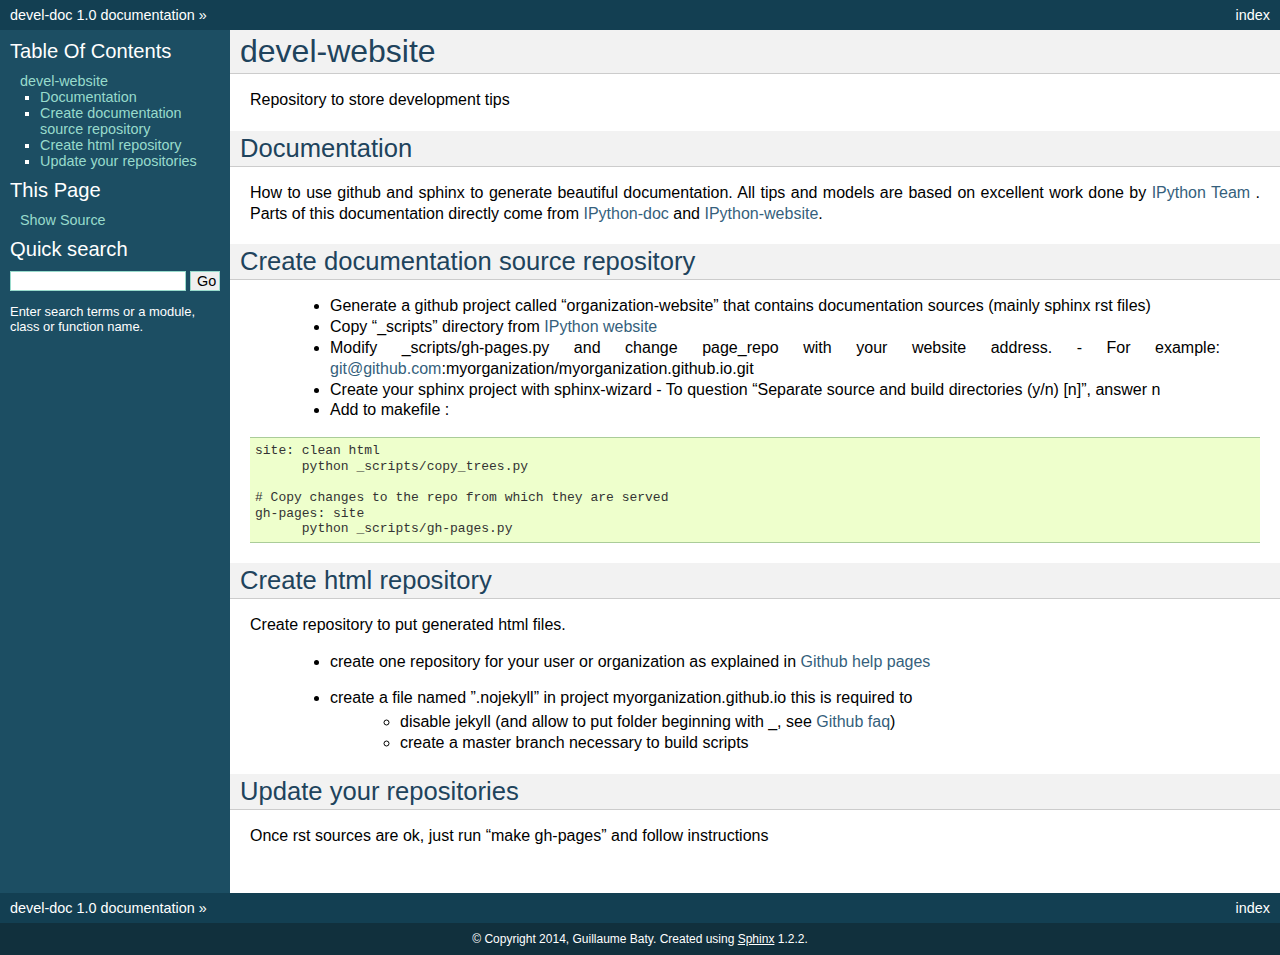
==== index.html @ c1d008ee "Updated website (automated commit)" ====
<!DOCTYPE html PUBLIC "-//W3C//DTD XHTML 1.0 Transitional//EN"
  "http://www.w3.org/TR/xhtml1/DTD/xhtml1-transitional.dtd">


<html xmlns="http://www.w3.org/1999/xhtml">
  <head>
    <meta http-equiv="Content-Type" content="text/html; charset=utf-8" />
    
    <title>devel-website &mdash; devel-doc 1.0 documentation</title>
    
    <link rel="stylesheet" href="_static/default.css" type="text/css" />
    <link rel="stylesheet" href="_static/pygments.css" type="text/css" />
    
    <script type="text/javascript">
      var DOCUMENTATION_OPTIONS = {
        URL_ROOT:    './',
        VERSION:     '1.0',
        COLLAPSE_INDEX: false,
        FILE_SUFFIX: '.html',
        HAS_SOURCE:  true
      };
    </script>
    <script type="text/javascript" src="_static/jquery.js"></script>
    <script type="text/javascript" src="_static/underscore.js"></script>
    <script type="text/javascript" src="_static/doctools.js"></script>
    <link rel="top" title="devel-doc 1.0 documentation" href="#" /> 
  </head>
  <body>
    <div class="related">
      <h3>Navigation</h3>
      <ul>
        <li class="right" style="margin-right: 10px">
          <a href="genindex.html" title="General Index"
             accesskey="I">index</a></li>
        <li><a href="#">devel-doc 1.0 documentation</a> &raquo;</li> 
      </ul>
    </div>  

    <div class="document">
      <div class="documentwrapper">
        <div class="bodywrapper">
          <div class="body">
            
  <div class="section" id="devel-website">
<h1>devel-website<a class="headerlink" href="#devel-website" title="Permalink to this headline">¶</a></h1>
<p>Repository to store development tips</p>
<div class="section" id="documentation">
<h2>Documentation<a class="headerlink" href="#documentation" title="Permalink to this headline">¶</a></h2>
<p>How to use github and sphinx to generate beautiful documentation.
All tips and models are based on excellent work done by <a class="reference external" href="http://ipython.org">IPython Team</a> .
Parts of this documentation directly come from <a class="reference external" href="https://github.com/ipython/ipython-doc/tree/gh-pages">IPython-doc</a> and <a class="reference external" href="https://github.com/ipython/ipython-website">IPython-website</a>.</p>
</div>
<div class="section" id="create-documentation-source-repository">
<h2>Create documentation source repository<a class="headerlink" href="#create-documentation-source-repository" title="Permalink to this headline">¶</a></h2>
<blockquote>
<div><ul class="simple">
<li>Generate a github project called &#8220;organization-website&#8221; that contains documentation sources (mainly sphinx rst files)</li>
<li>Copy &#8220;_scripts&#8221; directory from <a class="reference external" href="https://github.com/ipython/ipython-website/tree/master/_scripts">IPython website</a></li>
<li>Modify _scripts/gh-pages.py and change page_repo with your website address.
- For example: <a class="reference external" href="mailto:git&#37;&#52;&#48;github&#46;com">git<span>&#64;</span>github<span>&#46;</span>com</a>:myorganization/myorganization.github.io.git</li>
<li>Create your sphinx project with sphinx-wizard
- To question &#8220;Separate source and build directories (y/n) [n]&#8221;, answer n</li>
<li>Add to makefile :</li>
</ul>
</div></blockquote>
<div class="highlight-text"><div class="highlight"><pre>site: clean html
      python _scripts/copy_trees.py

# Copy changes to the repo from which they are served
gh-pages: site
      python _scripts/gh-pages.py
</pre></div>
</div>
</div>
<div class="section" id="create-html-repository">
<h2>Create html repository<a class="headerlink" href="#create-html-repository" title="Permalink to this headline">¶</a></h2>
<p>Create repository to put generated html files.</p>
<blockquote>
<div><ul>
<li><p class="first">create one repository for your user or organization as explained in <a class="reference external" href="http://pages.github.com">Github help pages</a></p>
</li>
<li><dl class="first docutils">
<dt>create a file named &#8221;.nojekyll&#8221; in project myorganization.github.io this is required to</dt>
<dd><ul class="first last simple">
<li>disable jekyll (and allow to put folder beginning with _, see <a class="reference external" href="https://help.github.com/articles/files-that-start-with-an-underscore-are-missing">Github faq</a>)</li>
<li>create a master branch necessary to build scripts</li>
</ul>
</dd>
</dl>
</li>
</ul>
</div></blockquote>
</div>
<div class="section" id="update-your-repositories">
<h2>Update your repositories<a class="headerlink" href="#update-your-repositories" title="Permalink to this headline">¶</a></h2>
<p>Once rst sources are ok, just run &#8220;make gh-pages&#8221; and follow instructions</p>
</div>
</div>


          </div>
        </div>
      </div>
      <div class="sphinxsidebar">
        <div class="sphinxsidebarwrapper">
  <h3><a href="#">Table Of Contents</a></h3>
  <ul>
<li><a class="reference internal" href="#">devel-website</a><ul>
<li><a class="reference internal" href="#documentation">Documentation</a></li>
<li><a class="reference internal" href="#create-documentation-source-repository">Create documentation source repository</a></li>
<li><a class="reference internal" href="#create-html-repository">Create html repository</a></li>
<li><a class="reference internal" href="#update-your-repositories">Update your repositories</a></li>
</ul>
</li>
</ul>

  <h3>This Page</h3>
  <ul class="this-page-menu">
    <li><a href="_sources/index.txt"
           rel="nofollow">Show Source</a></li>
  </ul>
<div id="searchbox" style="display: none">
  <h3>Quick search</h3>
    <form class="search" action="search.html" method="get">
      <input type="text" name="q" />
      <input type="submit" value="Go" />
      <input type="hidden" name="check_keywords" value="yes" />
      <input type="hidden" name="area" value="default" />
    </form>
    <p class="searchtip" style="font-size: 90%">
    Enter search terms or a module, class or function name.
    </p>
</div>
<script type="text/javascript">$('#searchbox').show(0);</script>
        </div>
      </div>
      <div class="clearer"></div>
    </div>
    <div class="related">
      <h3>Navigation</h3>
      <ul>
        <li class="right" style="margin-right: 10px">
          <a href="genindex.html" title="General Index"
             >index</a></li>
        <li><a href="#">devel-doc 1.0 documentation</a> &raquo;</li> 
      </ul>
    </div>
    <div class="footer">
        &copy; Copyright 2014, Guillaume Baty.
      Created using <a href="http://sphinx-doc.org/">Sphinx</a> 1.2.2.
    </div>
  </body>
</html>
---- _static/default.css ----
/*
 * default.css_t
 * ~~~~~~~~~~~~~
 *
 * Sphinx stylesheet -- default theme.
 *
 * :copyright: Copyright 2007-2014 by the Sphinx team, see AUTHORS.
 * :license: BSD, see LICENSE for details.
 *
 */

@import url("basic.css");

/* -- page layout ----------------------------------------------------------- */

body {
    font-family: sans-serif;
    font-size: 100%;
    background-color: #11303d;
    color: #000;
    margin: 0;
    padding: 0;
}

div.document {
    background-color: #1c4e63;
}

div.documentwrapper {
    float: left;
    width: 100%;
}

div.bodywrapper {
    margin: 0 0 0 230px;
}

div.body {
    background-color: #ffffff;
    color: #000000;
    padding: 0 20px 30px 20px;
}

div.footer {
    color: #ffffff;
    width: 100%;
    padding: 9px 0 9px 0;
    text-align: center;
    font-size: 75%;
}

div.footer a {
    color: #ffffff;
    text-decoration: underline;
}

div.related {
    background-color: #133f52;
    line-height: 30px;
    color: #ffffff;
}

div.related a {
    color: #ffffff;
}

div.sphinxsidebar {
}

div.sphinxsidebar h3 {
    font-family: 'Trebuchet MS', sans-serif;
    color: #ffffff;
    font-size: 1.4em;
    font-weight: normal;
    margin: 0;
    padding: 0;
}

div.sphinxsidebar h3 a {
    color: #ffffff;
}

div.sphinxsidebar h4 {
    font-family: 'Trebuchet MS', sans-serif;
    color: #ffffff;
    font-size: 1.3em;
    font-weight: normal;
    margin: 5px 0 0 0;
    padding: 0;
}

div.sphinxsidebar p {
    color: #ffffff;
}

div.sphinxsidebar p.topless {
    margin: 5px 10px 10px 10px;
}

div.sphinxsidebar ul {
    margin: 10px;
    padding: 0;
    color: #ffffff;
}

div.sphinxsidebar a {
    color: #98dbcc;
}

div.sphinxsidebar input {
    border: 1px solid #98dbcc;
    font-family: sans-serif;
    font-size: 1em;
}



/* -- hyperlink styles ------------------------------------------------------ */

a {
    color: #355f7c;
    text-decoration: none;
}

a:visited {
    color: #355f7c;
    text-decoration: none;
}

a:hover {
    text-decoration: underline;
}



/* -- body styles ----------------------------------------------------------- */

div.body h1,
div.body h2,
div.body h3,
div.body h4,
div.body h5,
div.body h6 {
    font-family: 'Trebuchet MS', sans-serif;
    background-color: #f2f2f2;
    font-weight: normal;
    color: #20435c;
    border-bottom: 1px solid #ccc;
    margin: 20px -20px 10px -20px;
    padding: 3px 0 3px 10px;
}

div.body h1 { margin-top: 0; font-size: 200%; }
div.body h2 { font-size: 160%; }
div.body h3 { font-size: 140%; }
div.body h4 { font-size: 120%; }
div.body h5 { font-size: 110%; }
div.body h6 { font-size: 100%; }

a.headerlink {
    color: #c60f0f;
    font-size: 0.8em;
    padding: 0 4px 0 4px;
    text-decoration: none;
}

a.headerlink:hover {
    background-color: #c60f0f;
    color: white;
}

div.body p, div.body dd, div.body li {
    text-align: justify;
    line-height: 130%;
}

div.admonition p.admonition-title + p {
    display: inline;
}

div.admonition p {
    margin-bottom: 5px;
}

div.admonition pre {
    margin-bottom: 5px;
}

div.admonition ul, div.admonition ol {
    margin-bottom: 5px;
}

div.note {
    background-color: #eee;
    border: 1px solid #ccc;
}

div.seealso {
    background-color: #ffc;
    border: 1px solid #ff6;
}

div.topic {
    background-color: #eee;
}

div.warning {
    background-color: #ffe4e4;
    border: 1px solid #f66;
}

p.admonition-title {
    display: inline;
}

p.admonition-title:after {
    content: ":";
}

pre {
    padding: 5px;
    background-color: #eeffcc;
    color: #333333;
    line-height: 120%;
    border: 1px solid #ac9;
    border-left: none;
    border-right: none;
}

tt {
    background-color: #ecf0f3;
    padding: 0 1px 0 1px;
    font-size: 0.95em;
}

th {
    background-color: #ede;
}

.warning tt {
    background: #efc2c2;
}

.note tt {
    background: #d6d6d6;
}

.viewcode-back {
    font-family: sans-serif;
}

div.viewcode-block:target {
    background-color: #f4debf;
    border-top: 1px solid #ac9;
    border-bottom: 1px solid #ac9;
}
---- _static/pygments.css ----
.highlight .hll { background-color: #ffffcc }
.highlight  { background: #eeffcc; }
.highlight .c { color: #408090; font-style: italic } /* Comment */
.highlight .err { border: 1px solid #FF0000 } /* Error */
.highlight .k { color: #007020; font-weight: bold } /* Keyword */
.highlight .o { color: #666666 } /* Operator */
.highlight .cm { color: #408090; font-style: italic } /* Comment.Multiline */
.highlight .cp { color: #007020 } /* Comment.Preproc */
.highlight .c1 { color: #408090; font-style: italic } /* Comment.Single */
.highlight .cs { color: #408090; background-color: #fff0f0 } /* Comment.Special */
.highlight .gd { color: #A00000 } /* Generic.Deleted */
.highlight .ge { font-style: italic } /* Generic.Emph */
.highlight .gr { color: #FF0000 } /* Generic.Error */
.highlight .gh { color: #000080; font-weight: bold } /* Generic.Heading */
.highlight .gi { color: #00A000 } /* Generic.Inserted */
.highlight .go { color: #333333 } /* Generic.Output */
.highlight .gp { color: #c65d09; font-weight: bold } /* Generic.Prompt */
.highlight .gs { font-weight: bold } /* Generic.Strong */
.highlight .gu { color: #800080; font-weight: bold } /* Generic.Subheading */
.highlight .gt { color: #0044DD } /* Generic.Traceback */
.highlight .kc { color: #007020; font-weight: bold } /* Keyword.Constant */
.highlight .kd { color: #007020; font-weight: bold } /* Keyword.Declaration */
.highlight .kn { color: #007020; font-weight: bold } /* Keyword.Namespace */
.highlight .kp { color: #007020 } /* Keyword.Pseudo */
.highlight .kr { color: #007020; font-weight: bold } /* Keyword.Reserved */
.highlight .kt { color: #902000 } /* Keyword.Type */
.highlight .m { color: #208050 } /* Literal.Number */
.highlight .s { color: #4070a0 } /* Literal.String */
.highlight .na { color: #4070a0 } /* Name.Attribute */
.highlight .nb { color: #007020 } /* Name.Builtin */
.highlight .nc { color: #0e84b5; font-weight: bold } /* Name.Class */
.highlight .no { color: #60add5 } /* Name.Constant */
.highlight .nd { color: #555555; font-weight: bold } /* Name.Decorator */
.highlight .ni { color: #d55537; font-weight: bold } /* Name.Entity */
.highlight .ne { color: #007020 } /* Name.Exception */
.highlight .nf { color: #06287e } /* Name.Function */
.highlight .nl { color: #002070; font-weight: bold } /* Name.Label */
.highlight .nn { color: #0e84b5; font-weight: bold } /* Name.Namespace */
.highlight .nt { color: #062873; font-weight: bold } /* Name.Tag */
.highlight .nv { color: #bb60d5 } /* Name.Variable */
.highlight .ow { color: #007020; font-weight: bold } /* Operator.Word */
.highlight .w { color: #bbbbbb } /* Text.Whitespace */
.highlight .mf { color: #208050 } /* Literal.Number.Float */
.highlight .mh { color: #208050 } /* Literal.Number.Hex */
.highlight .mi { color: #208050 } /* Literal.Number.Integer */
.highlight .mo { color: #208050 } /* Literal.Number.Oct */
.highlight .sb { color: #4070a0 } /* Literal.String.Backtick */
.highlight .sc { color: #4070a0 } /* Literal.String.Char */
.highlight .sd { color: #4070a0; font-style: italic } /* Literal.String.Doc */
.highlight .s2 { color: #4070a0 } /* Literal.String.Double */
.highlight .se { color: #4070a0; font-weight: bold } /* Literal.String.Escape */
.highlight .sh { color: #4070a0 } /* Literal.String.Heredoc */
.highlight .si { color: #70a0d0; font-style: italic } /* Literal.String.Interpol */
.highlight .sx { color: #c65d09 } /* Literal.String.Other */
.highlight .sr { color: #235388 } /* Literal.String.Regex */
.highlight .s1 { color: #4070a0 } /* Literal.String.Single */
.highlight .ss { color: #517918 } /* Literal.String.Symbol */
.highlight .bp { color: #007020 } /* Name.Builtin.Pseudo */
.highlight .vc { color: #bb60d5 } /* Name.Variable.Class */
.highlight .vg { color: #bb60d5 } /* Name.Variable.Global */
.highlight .vi { color: #bb60d5 } /* Name.Variable.Instance */
.highlight .il { color: #208050 } /* Literal.Number.Integer.Long */
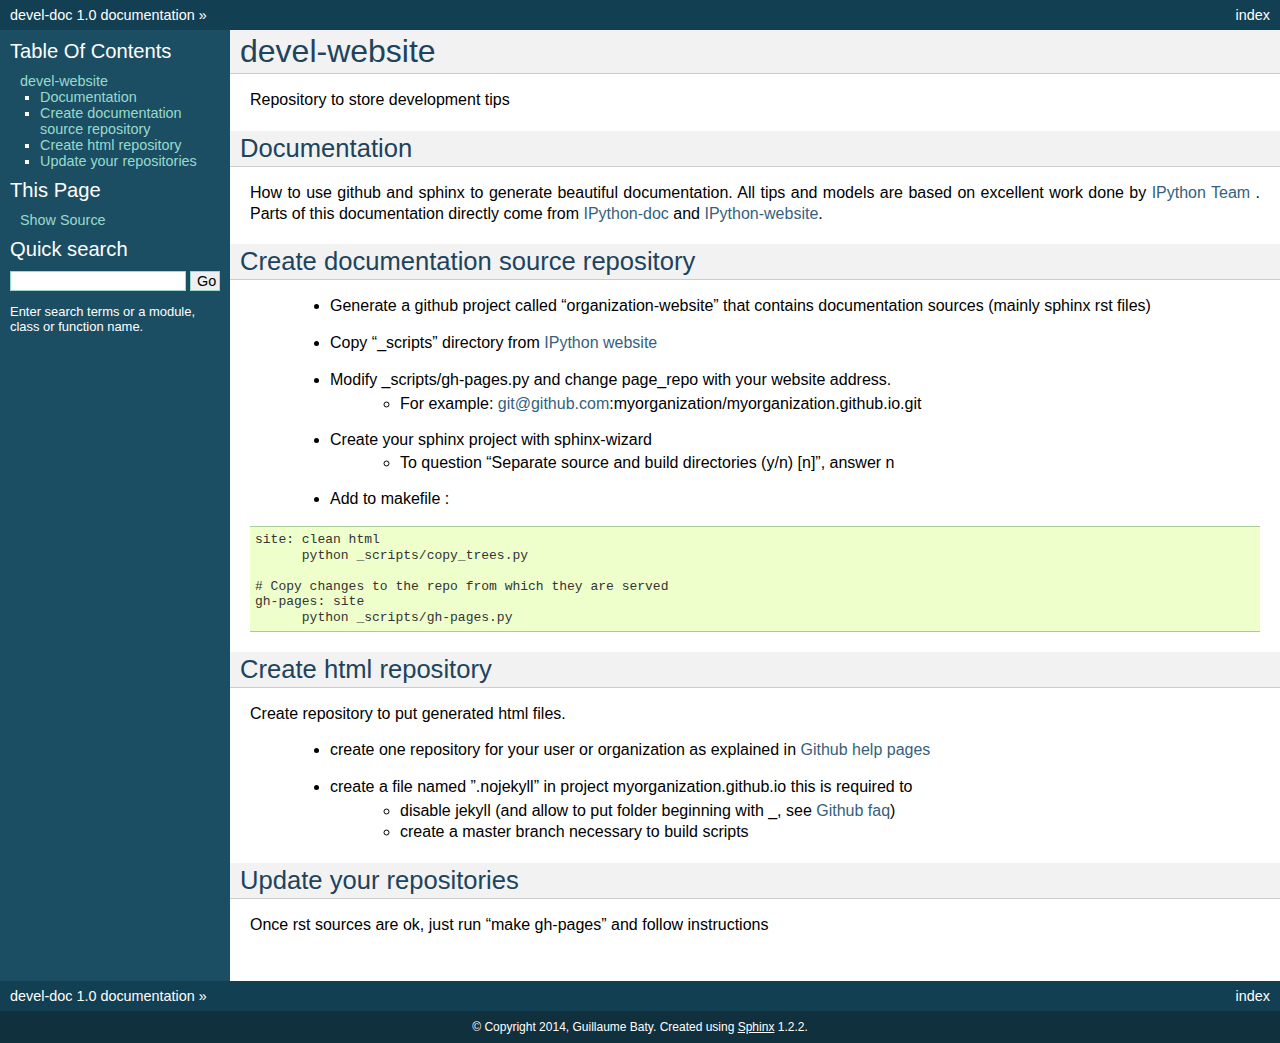
==== commit e1df890e: "Updated website (automated commit)" ====
--- a/index.html
+++ b/index.html
@@ -53,14 +53,29 @@
 <div class="section" id="create-documentation-source-repository">
 <h2>Create documentation source repository<a class="headerlink" href="#create-documentation-source-repository" title="Permalink to this headline">¶</a></h2>
 <blockquote>
-<div><ul class="simple">
-<li>Generate a github project called &#8220;organization-website&#8221; that contains documentation sources (mainly sphinx rst files)</li>
-<li>Copy &#8220;_scripts&#8221; directory from <a class="reference external" href="https://github.com/ipython/ipython-website/tree/master/_scripts">IPython website</a></li>
-<li>Modify _scripts/gh-pages.py and change page_repo with your website address.
-- For example: <a class="reference external" href="mailto:git&#37;&#52;&#48;github&#46;com">git<span>&#64;</span>github<span>&#46;</span>com</a>:myorganization/myorganization.github.io.git</li>
-<li>Create your sphinx project with sphinx-wizard
-- To question &#8220;Separate source and build directories (y/n) [n]&#8221;, answer n</li>
-<li>Add to makefile :</li>
+<div><ul>
+<li><p class="first">Generate a github project called &#8220;organization-website&#8221; that contains documentation sources (mainly sphinx rst files)</p>
+</li>
+<li><p class="first">Copy &#8220;_scripts&#8221; directory from <a class="reference external" href="https://github.com/ipython/ipython-website/tree/master/_scripts">IPython website</a></p>
+</li>
+<li><dl class="first docutils">
+<dt>Modify _scripts/gh-pages.py and change page_repo with your website address.</dt>
+<dd><ul class="first last simple">
+<li>For example: <a class="reference external" href="mailto:git&#37;&#52;&#48;github&#46;com">git<span>&#64;</span>github<span>&#46;</span>com</a>:myorganization/myorganization.github.io.git</li>
+</ul>
+</dd>
+</dl>
+</li>
+<li><dl class="first docutils">
+<dt>Create your sphinx project with sphinx-wizard</dt>
+<dd><ul class="first last simple">
+<li>To question &#8220;Separate source and build directories (y/n) [n]&#8221;, answer n</li>
+</ul>
+</dd>
+</dl>
+</li>
+<li><p class="first">Add to makefile :</p>
+</li>
 </ul>
 </div></blockquote>
 <div class="highlight-text"><div class="highlight"><pre>site: clean html
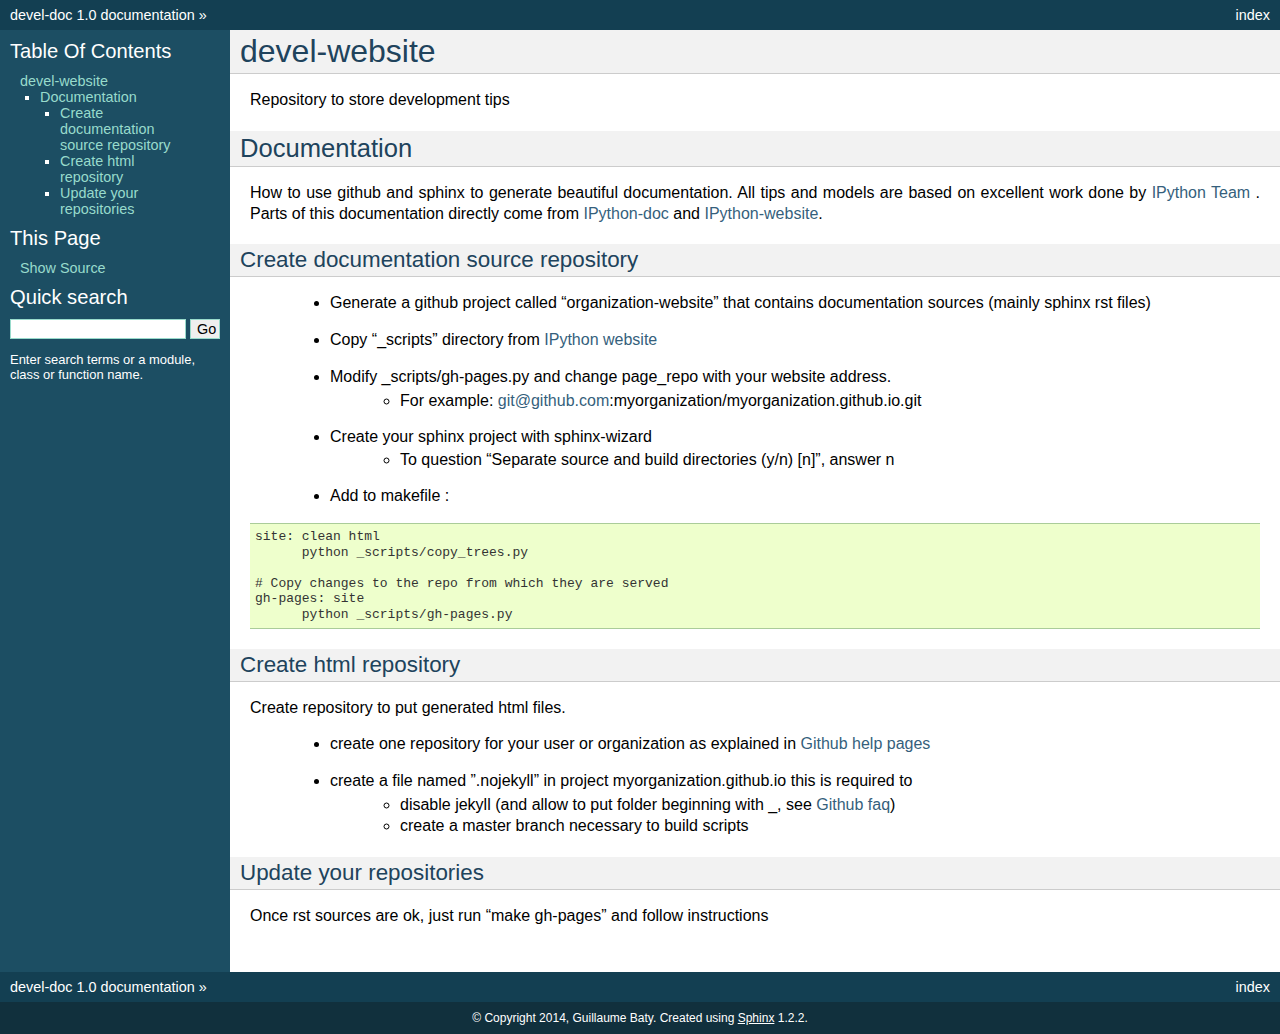
==== commit e1b84db7: "Updated website (automated commit)" ====
--- a/index.html
+++ b/index.html
@@ -49,9 +49,8 @@
 <p>How to use github and sphinx to generate beautiful documentation.
 All tips and models are based on excellent work done by <a class="reference external" href="http://ipython.org">IPython Team</a> .
 Parts of this documentation directly come from <a class="reference external" href="https://github.com/ipython/ipython-doc/tree/gh-pages">IPython-doc</a> and <a class="reference external" href="https://github.com/ipython/ipython-website">IPython-website</a>.</p>
-</div>
 <div class="section" id="create-documentation-source-repository">
-<h2>Create documentation source repository<a class="headerlink" href="#create-documentation-source-repository" title="Permalink to this headline">¶</a></h2>
+<h3>Create documentation source repository<a class="headerlink" href="#create-documentation-source-repository" title="Permalink to this headline">¶</a></h3>
 <blockquote>
 <div><ul>
 <li><p class="first">Generate a github project called &#8220;organization-website&#8221; that contains documentation sources (mainly sphinx rst files)</p>
@@ -88,7 +87,7 @@
 </div>
 </div>
 <div class="section" id="create-html-repository">
-<h2>Create html repository<a class="headerlink" href="#create-html-repository" title="Permalink to this headline">¶</a></h2>
+<h3>Create html repository<a class="headerlink" href="#create-html-repository" title="Permalink to this headline">¶</a></h3>
 <p>Create repository to put generated html files.</p>
 <blockquote>
 <div><ul>
@@ -107,8 +106,9 @@
 </div></blockquote>
 </div>
 <div class="section" id="update-your-repositories">
-<h2>Update your repositories<a class="headerlink" href="#update-your-repositories" title="Permalink to this headline">¶</a></h2>
+<h3>Update your repositories<a class="headerlink" href="#update-your-repositories" title="Permalink to this headline">¶</a></h3>
 <p>Once rst sources are ok, just run &#8220;make gh-pages&#8221; and follow instructions</p>
+</div>
 </div>
 </div>
 
@@ -121,10 +121,12 @@
   <h3><a href="#">Table Of Contents</a></h3>
   <ul>
 <li><a class="reference internal" href="#">devel-website</a><ul>
-<li><a class="reference internal" href="#documentation">Documentation</a></li>
+<li><a class="reference internal" href="#documentation">Documentation</a><ul>
 <li><a class="reference internal" href="#create-documentation-source-repository">Create documentation source repository</a></li>
 <li><a class="reference internal" href="#create-html-repository">Create html repository</a></li>
 <li><a class="reference internal" href="#update-your-repositories">Update your repositories</a></li>
+</ul>
+</li>
 </ul>
 </li>
 </ul>
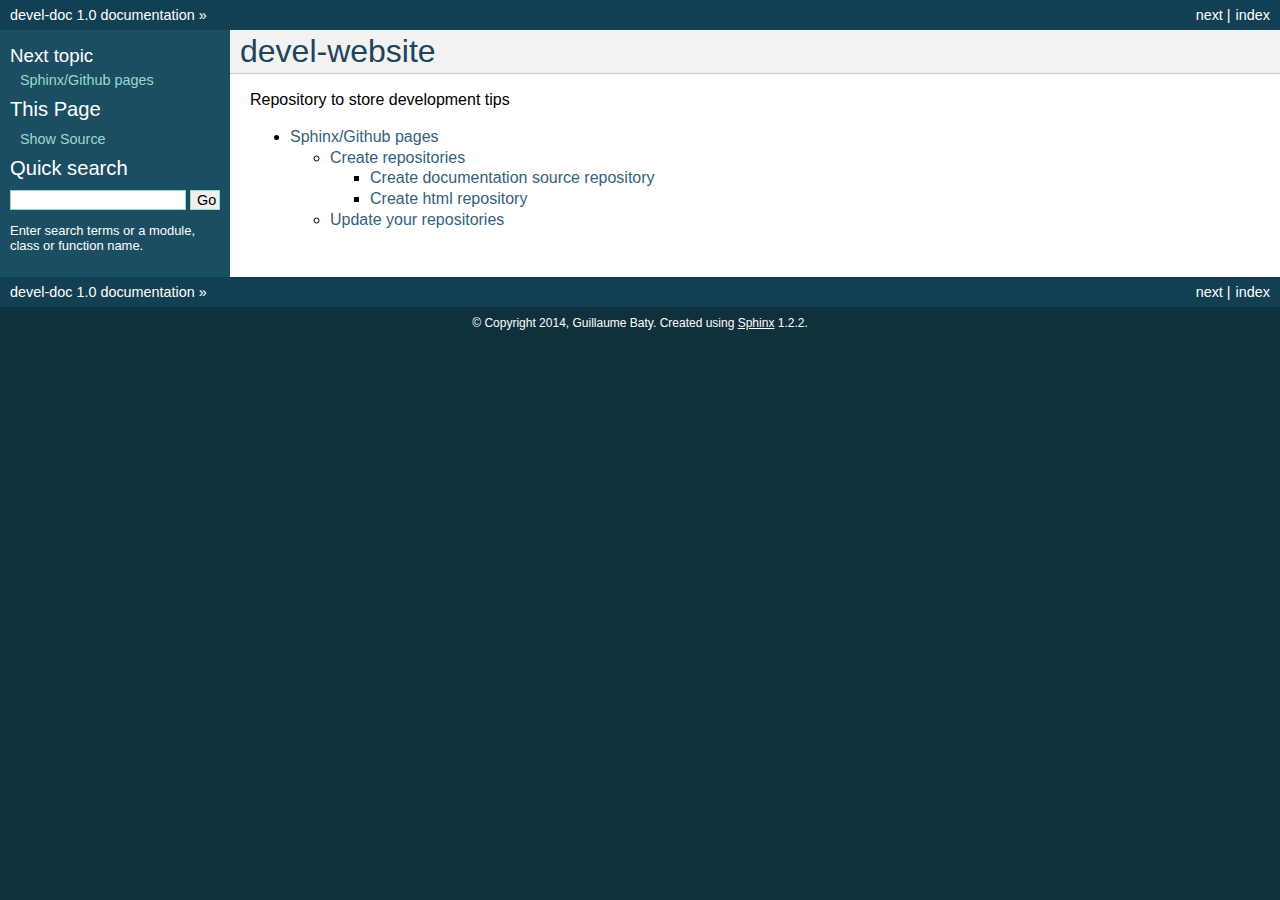
==== commit da01b2f1: "Updated website (automated commit)" ====
--- a/index.html
+++ b/index.html
@@ -23,7 +23,8 @@
     <script type="text/javascript" src="_static/jquery.js"></script>
     <script type="text/javascript" src="_static/underscore.js"></script>
     <script type="text/javascript" src="_static/doctools.js"></script>
-    <link rel="top" title="devel-doc 1.0 documentation" href="#" /> 
+    <link rel="top" title="devel-doc 1.0 documentation" href="#" />
+    <link rel="next" title="Sphinx/Github pages" href="sphinx-gh.html" /> 
   </head>
   <body>
     <div class="related">
@@ -32,6 +33,9 @@
         <li class="right" style="margin-right: 10px">
           <a href="genindex.html" title="General Index"
              accesskey="I">index</a></li>
+        <li class="right" >
+          <a href="sphinx-gh.html" title="Sphinx/Github pages"
+             accesskey="N">next</a> |</li>
         <li><a href="#">devel-doc 1.0 documentation</a> &raquo;</li> 
       </ul>
     </div>  
@@ -44,71 +48,18 @@
   <div class="section" id="devel-website">
 <h1>devel-website<a class="headerlink" href="#devel-website" title="Permalink to this headline">¶</a></h1>
 <p>Repository to store development tips</p>
-<div class="section" id="documentation">
-<h2>Documentation<a class="headerlink" href="#documentation" title="Permalink to this headline">¶</a></h2>
-<p>How to use github and sphinx to generate beautiful documentation.
-All tips and models are based on excellent work done by <a class="reference external" href="http://ipython.org">IPython Team</a> .
-Parts of this documentation directly come from <a class="reference external" href="https://github.com/ipython/ipython-doc/tree/gh-pages">IPython-doc</a> and <a class="reference external" href="https://github.com/ipython/ipython-website">IPython-website</a>.</p>
-<div class="section" id="create-documentation-source-repository">
-<h3>Create documentation source repository<a class="headerlink" href="#create-documentation-source-repository" title="Permalink to this headline">¶</a></h3>
-<blockquote>
-<div><ul>
-<li><p class="first">Generate a github project called &#8220;organization-website&#8221; that contains documentation sources (mainly sphinx rst files)</p>
+<div class="toctree-wrapper compound">
+<ul>
+<li class="toctree-l1"><a class="reference internal" href="sphinx-gh.html">Sphinx/Github pages</a><ul>
+<li class="toctree-l2"><a class="reference internal" href="sphinx-gh.html#create-repositories">Create repositories</a><ul>
+<li class="toctree-l3"><a class="reference internal" href="sphinx-gh.html#create-documentation-source-repository">Create documentation source repository</a></li>
+<li class="toctree-l3"><a class="reference internal" href="sphinx-gh.html#create-html-repository">Create html repository</a></li>
+</ul>
 </li>
-<li><p class="first">Copy &#8220;_scripts&#8221; directory from <a class="reference external" href="https://github.com/ipython/ipython-website/tree/master/_scripts">IPython website</a></p>
-</li>
-<li><dl class="first docutils">
-<dt>Modify _scripts/gh-pages.py and change page_repo with your website address.</dt>
-<dd><ul class="first last simple">
-<li>For example: <a class="reference external" href="mailto:git&#37;&#52;&#48;github&#46;com">git<span>&#64;</span>github<span>&#46;</span>com</a>:myorganization/myorganization.github.io.git</li>
+<li class="toctree-l2"><a class="reference internal" href="sphinx-gh.html#update-your-repositories">Update your repositories</a></li>
 </ul>
-</dd>
-</dl>
-</li>
-<li><dl class="first docutils">
-<dt>Create your sphinx project with sphinx-wizard</dt>
-<dd><ul class="first last simple">
-<li>To question &#8220;Separate source and build directories (y/n) [n]&#8221;, answer n</li>
-</ul>
-</dd>
-</dl>
-</li>
-<li><p class="first">Add to makefile :</p>
 </li>
 </ul>
-</div></blockquote>
-<div class="highlight-text"><div class="highlight"><pre>site: clean html
-      python _scripts/copy_trees.py
-
-# Copy changes to the repo from which they are served
-gh-pages: site
-      python _scripts/gh-pages.py
-</pre></div>
-</div>
-</div>
-<div class="section" id="create-html-repository">
-<h3>Create html repository<a class="headerlink" href="#create-html-repository" title="Permalink to this headline">¶</a></h3>
-<p>Create repository to put generated html files.</p>
-<blockquote>
-<div><ul>
-<li><p class="first">create one repository for your user or organization as explained in <a class="reference external" href="http://pages.github.com">Github help pages</a></p>
-</li>
-<li><dl class="first docutils">
-<dt>create a file named &#8221;.nojekyll&#8221; in project myorganization.github.io this is required to</dt>
-<dd><ul class="first last simple">
-<li>disable jekyll (and allow to put folder beginning with _, see <a class="reference external" href="https://help.github.com/articles/files-that-start-with-an-underscore-are-missing">Github faq</a>)</li>
-<li>create a master branch necessary to build scripts</li>
-</ul>
-</dd>
-</dl>
-</li>
-</ul>
-</div></blockquote>
-</div>
-<div class="section" id="update-your-repositories">
-<h3>Update your repositories<a class="headerlink" href="#update-your-repositories" title="Permalink to this headline">¶</a></h3>
-<p>Once rst sources are ok, just run &#8220;make gh-pages&#8221; and follow instructions</p>
-</div>
 </div>
 </div>
 
@@ -118,19 +69,9 @@
       </div>
       <div class="sphinxsidebar">
         <div class="sphinxsidebarwrapper">
-  <h3><a href="#">Table Of Contents</a></h3>
-  <ul>
-<li><a class="reference internal" href="#">devel-website</a><ul>
-<li><a class="reference internal" href="#documentation">Documentation</a><ul>
-<li><a class="reference internal" href="#create-documentation-source-repository">Create documentation source repository</a></li>
-<li><a class="reference internal" href="#create-html-repository">Create html repository</a></li>
-<li><a class="reference internal" href="#update-your-repositories">Update your repositories</a></li>
-</ul>
-</li>
-</ul>
-</li>
-</ul>
-
+  <h4>Next topic</h4>
+  <p class="topless"><a href="sphinx-gh.html"
+                        title="next chapter">Sphinx/Github pages</a></p>
   <h3>This Page</h3>
   <ul class="this-page-menu">
     <li><a href="_sources/index.txt"
@@ -159,6 +100,9 @@
         <li class="right" style="margin-right: 10px">
           <a href="genindex.html" title="General Index"
              >index</a></li>
+        <li class="right" >
+          <a href="sphinx-gh.html" title="Sphinx/Github pages"
+             >next</a> |</li>
         <li><a href="#">devel-doc 1.0 documentation</a> &raquo;</li> 
       </ul>
     </div>
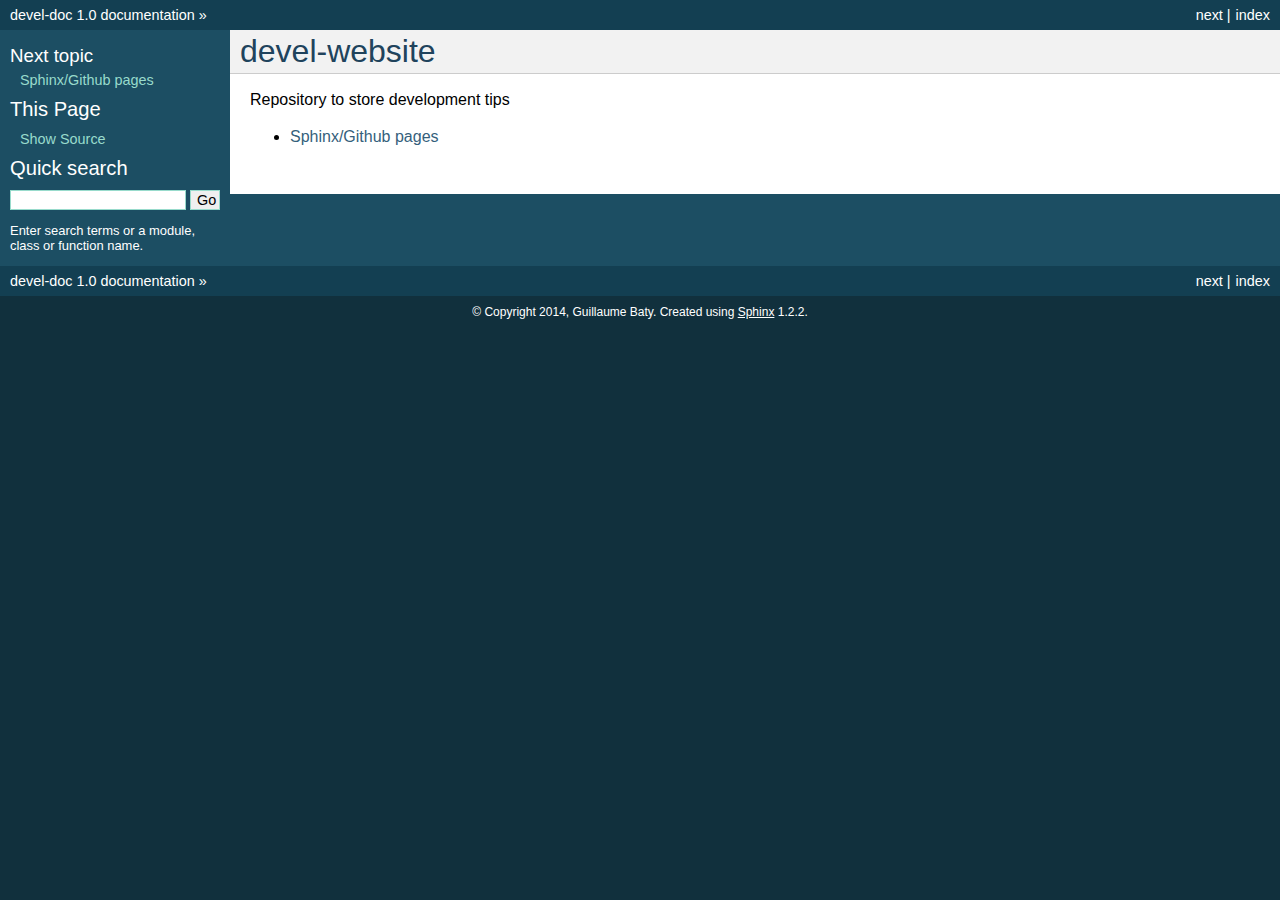
==== commit 4afaa61f: "Updated website (automated commit)" ====
--- a/index.html
+++ b/index.html
@@ -50,15 +50,7 @@
 <p>Repository to store development tips</p>
 <div class="toctree-wrapper compound">
 <ul>
-<li class="toctree-l1"><a class="reference internal" href="sphinx-gh.html">Sphinx/Github pages</a><ul>
-<li class="toctree-l2"><a class="reference internal" href="sphinx-gh.html#create-repositories">Create repositories</a><ul>
-<li class="toctree-l3"><a class="reference internal" href="sphinx-gh.html#create-documentation-source-repository">Create documentation source repository</a></li>
-<li class="toctree-l3"><a class="reference internal" href="sphinx-gh.html#create-html-repository">Create html repository</a></li>
-</ul>
-</li>
-<li class="toctree-l2"><a class="reference internal" href="sphinx-gh.html#update-your-repositories">Update your repositories</a></li>
-</ul>
-</li>
+<li class="toctree-l1"><a class="reference internal" href="sphinx-gh.html">Sphinx/Github pages</a></li>
 </ul>
 </div>
 </div>
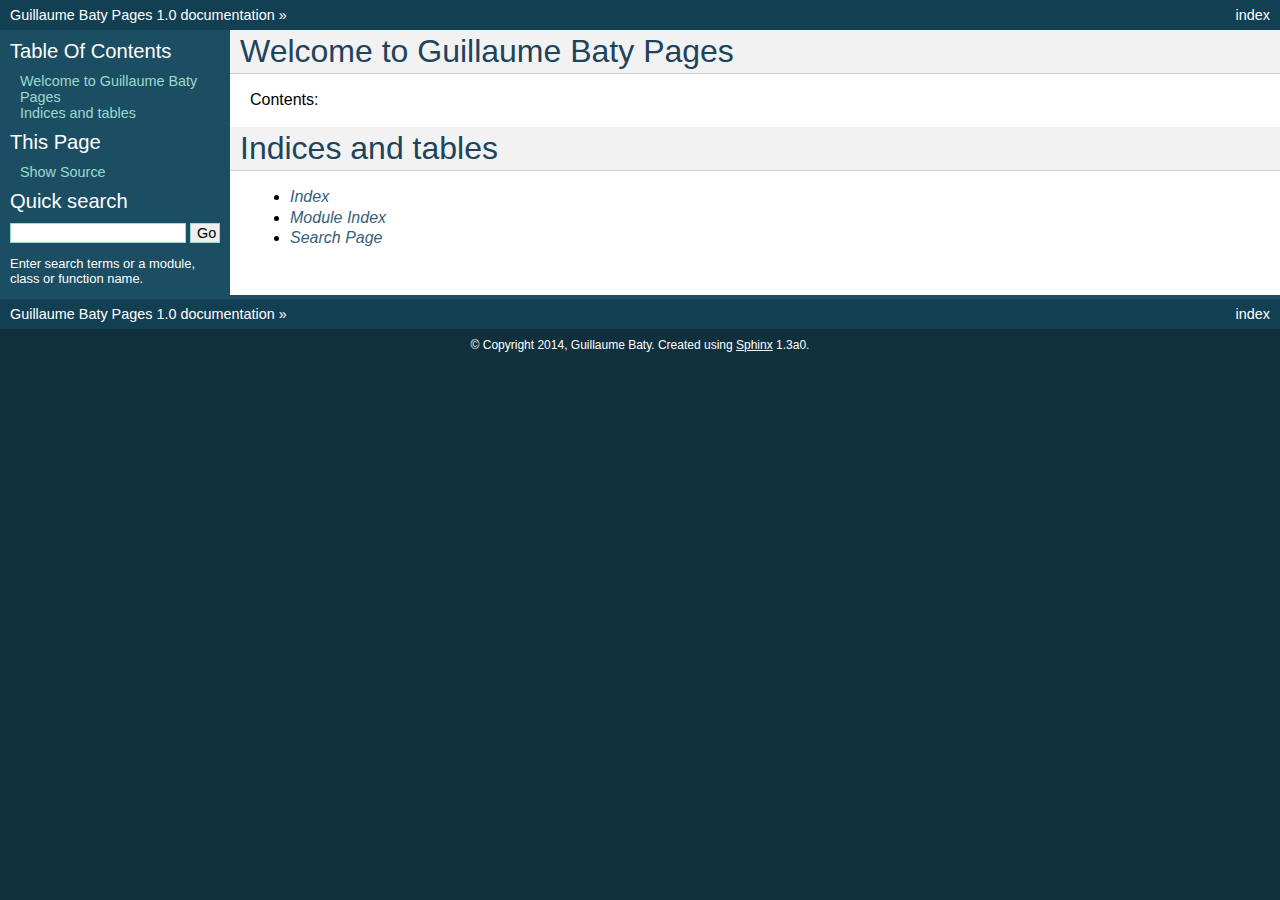
==== commit b5ca18f1: "Updated website (automated commit)" ====
--- a/index.html
+++ b/index.html
@@ -6,7 +6,7 @@
   <head>
     <meta http-equiv="Content-Type" content="text/html; charset=utf-8" />
     
-    <title>devel-website &mdash; devel-doc 1.0 documentation</title>
+    <title>Welcome to Guillaume Baty Pages &mdash; Guillaume Baty Pages 1.0 documentation</title>
     
     <link rel="stylesheet" href="_static/default.css" type="text/css" />
     <link rel="stylesheet" href="_static/pygments.css" type="text/css" />
@@ -23,53 +23,61 @@
     <script type="text/javascript" src="_static/jquery.js"></script>
     <script type="text/javascript" src="_static/underscore.js"></script>
     <script type="text/javascript" src="_static/doctools.js"></script>
-    <link rel="top" title="devel-doc 1.0 documentation" href="#" />
-    <link rel="next" title="Sphinx/Github pages" href="sphinx-gh.html" /> 
+    <link rel="top" title="Guillaume Baty Pages 1.0 documentation" href="#" /> 
   </head>
-  <body>
-    <div class="related">
+  <body role="document">
+    <div class="related" role="navigation" aria-label="related navigation">
       <h3>Navigation</h3>
       <ul>
         <li class="right" style="margin-right: 10px">
           <a href="genindex.html" title="General Index"
              accesskey="I">index</a></li>
-        <li class="right" >
-          <a href="sphinx-gh.html" title="Sphinx/Github pages"
-             accesskey="N">next</a> |</li>
-        <li><a href="#">devel-doc 1.0 documentation</a> &raquo;</li> 
+        <li><a href="#">Guillaume Baty Pages 1.0 documentation</a> &raquo;</li> 
       </ul>
     </div>  
 
     <div class="document">
       <div class="documentwrapper">
         <div class="bodywrapper">
-          <div class="body">
+          <div class="body" role="main">
             
-  <div class="section" id="devel-website">
-<h1>devel-website<a class="headerlink" href="#devel-website" title="Permalink to this headline">¶</a></h1>
-<p>Repository to store development tips</p>
+  <div class="section" id="welcome-to-guillaume-baty-pages">
+<h1>Welcome to Guillaume Baty Pages<a class="headerlink" href="#welcome-to-guillaume-baty-pages" title="Permalink to this headline">¶</a></h1>
+<p>Contents:</p>
 <div class="toctree-wrapper compound">
-<ul>
-<li class="toctree-l1"><a class="reference internal" href="sphinx-gh.html">Sphinx/Github pages</a></li>
+<ul class="simple">
 </ul>
 </div>
+</div>
+<div class="section" id="indices-and-tables">
+<h1>Indices and tables<a class="headerlink" href="#indices-and-tables" title="Permalink to this headline">¶</a></h1>
+<ul class="simple">
+<li><a class="reference internal" href="genindex.html"><em>Index</em></a></li>
+<li><a class="reference internal" href="py-modindex.html"><em>Module Index</em></a></li>
+<li><a class="reference internal" href="search.html"><em>Search Page</em></a></li>
+</ul>
 </div>
 
 
           </div>
         </div>
       </div>
-      <div class="sphinxsidebar">
+      <div class="sphinxsidebar" role="navigation" aria-label="main navigation">
         <div class="sphinxsidebarwrapper">
-  <h4>Next topic</h4>
-  <p class="topless"><a href="sphinx-gh.html"
-                        title="next chapter">Sphinx/Github pages</a></p>
-  <h3>This Page</h3>
-  <ul class="this-page-menu">
-    <li><a href="_sources/index.txt"
-           rel="nofollow">Show Source</a></li>
-  </ul>
-<div id="searchbox" style="display: none">
+  <h3><a href="#">Table Of Contents</a></h3>
+  <ul>
+<li><a class="reference internal" href="#">Welcome to Guillaume Baty Pages</a></li>
+<li><a class="reference internal" href="#indices-and-tables">Indices and tables</a></li>
+</ul>
+
+  <div role="note" aria-label="source link">
+    <h3>This Page</h3>
+    <ul class="this-page-menu">
+      <li><a href="_sources/index.txt"
+            rel="nofollow">Show Source</a></li>
+    </ul>
+   </div>
+<div id="searchbox" style="display: none" role="search">
   <h3>Quick search</h3>
     <form class="search" action="search.html" method="get">
       <input type="text" name="q" />
@@ -86,21 +94,18 @@
       </div>
       <div class="clearer"></div>
     </div>
-    <div class="related">
+    <div class="related" role="navigation" aria-label="related navigation">
       <h3>Navigation</h3>
       <ul>
         <li class="right" style="margin-right: 10px">
           <a href="genindex.html" title="General Index"
              >index</a></li>
-        <li class="right" >
-          <a href="sphinx-gh.html" title="Sphinx/Github pages"
-             >next</a> |</li>
-        <li><a href="#">devel-doc 1.0 documentation</a> &raquo;</li> 
+        <li><a href="#">Guillaume Baty Pages 1.0 documentation</a> &raquo;</li> 
       </ul>
     </div>
-    <div class="footer">
+    <div class="footer" role="contentinfo">
         &copy; Copyright 2014, Guillaume Baty.
-      Created using <a href="http://sphinx-doc.org/">Sphinx</a> 1.2.2.
+      Created using <a href="http://sphinx-doc.org/">Sphinx</a> 1.3a0.
     </div>
   </body>
 </html>--- a/_static/default.css
+++ b/_static/default.css
@@ -4,7 +4,7 @@
  *
  * Sphinx stylesheet -- default theme.
  *
- * :copyright: Copyright 2007-2014 by the Sphinx team, see AUTHORS.
+ * :copyright: Copyright 2007-2013 by the Sphinx team, see AUTHORS.
  * :license: BSD, see LICENSE for details.
  *
  */
@@ -253,4 +253,9 @@
     background-color: #f4debf;
     border-top: 1px solid #ac9;
     border-bottom: 1px solid #ac9;
+}
+
+div.code-block-filename {
+    color: #efefef;
+    background-color: #1c4e63;
 }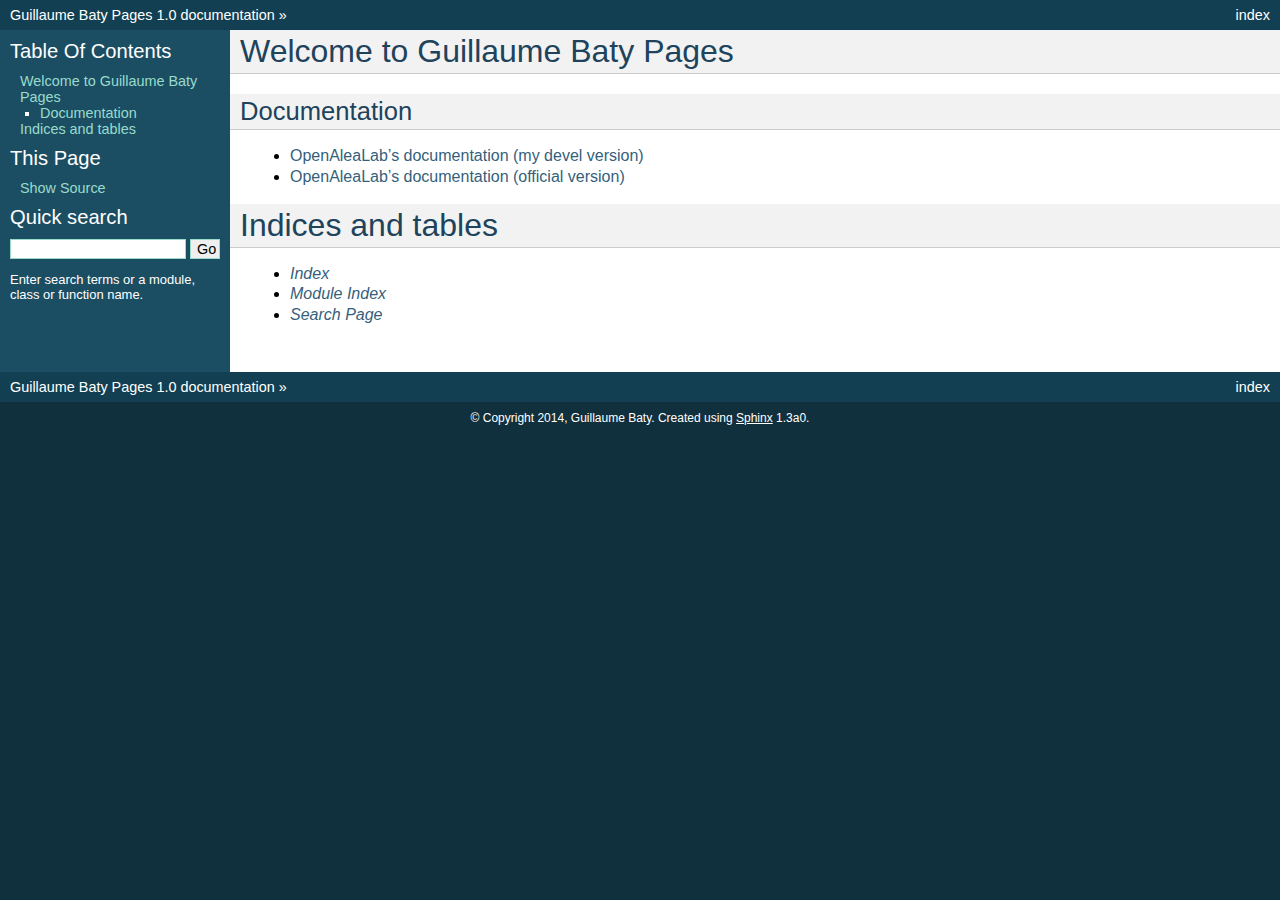
==== commit 8a940edd: "Updated website (automated commit)" ====
--- a/index.html
+++ b/index.html
@@ -43,9 +43,11 @@
             
   <div class="section" id="welcome-to-guillaume-baty-pages">
 <h1>Welcome to Guillaume Baty Pages<a class="headerlink" href="#welcome-to-guillaume-baty-pages" title="Permalink to this headline">¶</a></h1>
-<p>Contents:</p>
-<div class="toctree-wrapper compound">
+<div class="section" id="documentation">
+<h2>Documentation<a class="headerlink" href="#documentation" title="Permalink to this headline">¶</a></h2>
 <ul class="simple">
+<li><a class="reference external" href="http://gbaty.github.io/openalealab-website">OpenAleaLab&#8217;s documentation (my devel version)</a></li>
+<li><a class="reference external" href="http://openalea.github.io">OpenAleaLab&#8217;s documentation (official version)</a></li>
 </ul>
 </div>
 </div>
@@ -66,7 +68,10 @@
         <div class="sphinxsidebarwrapper">
   <h3><a href="#">Table Of Contents</a></h3>
   <ul>
-<li><a class="reference internal" href="#">Welcome to Guillaume Baty Pages</a></li>
+<li><a class="reference internal" href="#">Welcome to Guillaume Baty Pages</a><ul>
+<li><a class="reference internal" href="#documentation">Documentation</a></li>
+</ul>
+</li>
 <li><a class="reference internal" href="#indices-and-tables">Indices and tables</a></li>
 </ul>
 
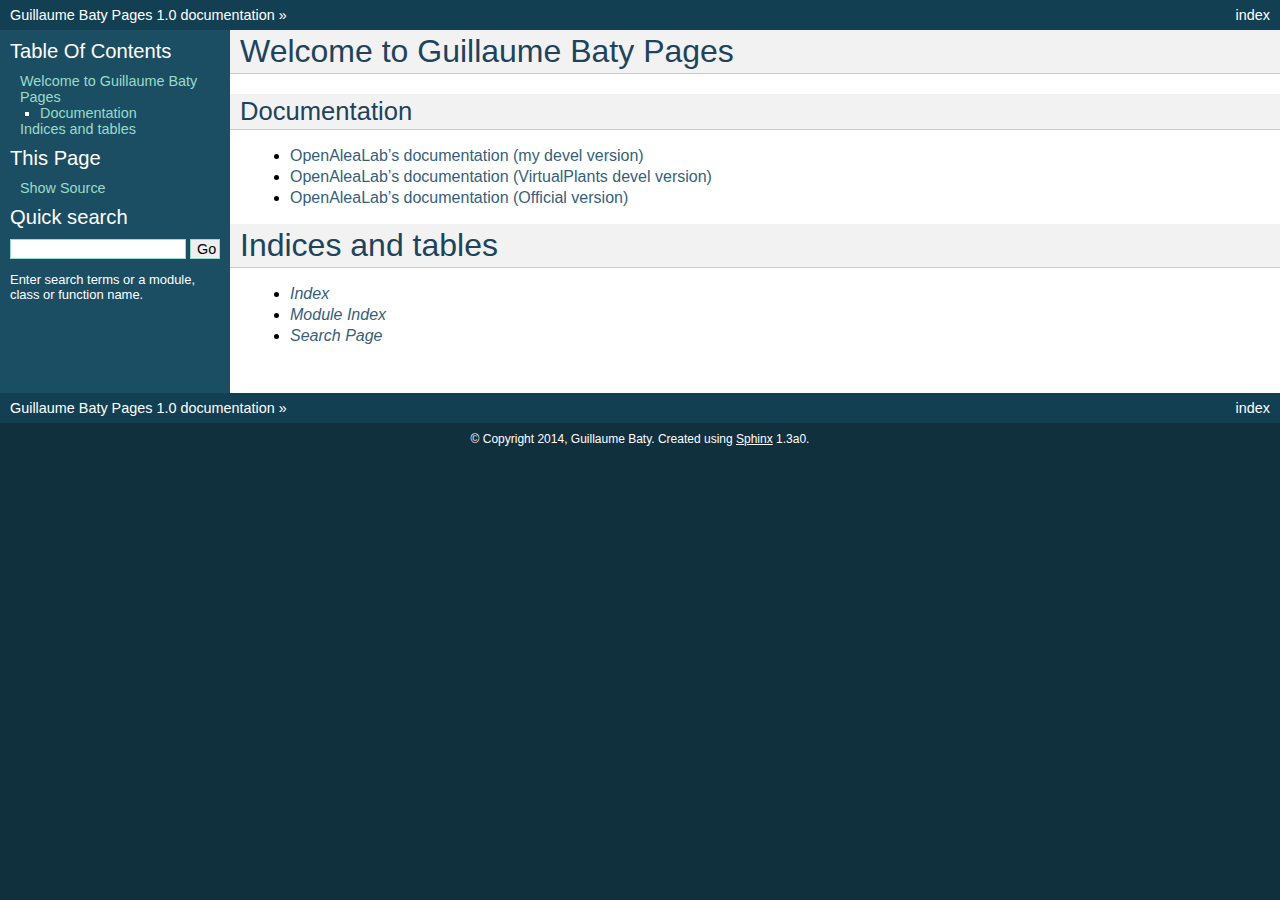
==== commit 99a22761: "Updated website (automated commit)" ====
--- a/index.html
+++ b/index.html
@@ -46,8 +46,9 @@
 <div class="section" id="documentation">
 <h2>Documentation<a class="headerlink" href="#documentation" title="Permalink to this headline">¶</a></h2>
 <ul class="simple">
-<li><a class="reference external" href="http://gbaty.github.io/openalealab-website">OpenAleaLab&#8217;s documentation (my devel version)</a></li>
-<li><a class="reference external" href="http://openalea.github.io">OpenAleaLab&#8217;s documentation (official version)</a></li>
+<li><a class="reference external" href="http://gbaty.github.io/VirtualPlants-website">OpenAleaLab&#8217;s documentation (my devel version)</a></li>
+<li><a class="reference external" href="http://virtualplants.github.io/VirtualPlants-website">OpenAleaLab&#8217;s documentation (VirtualPlants devel version)</a></li>
+<li><a class="reference external" href="http://virtualplants.github.io">OpenAleaLab&#8217;s documentation (Official version)</a></li>
 </ul>
 </div>
 </div>
